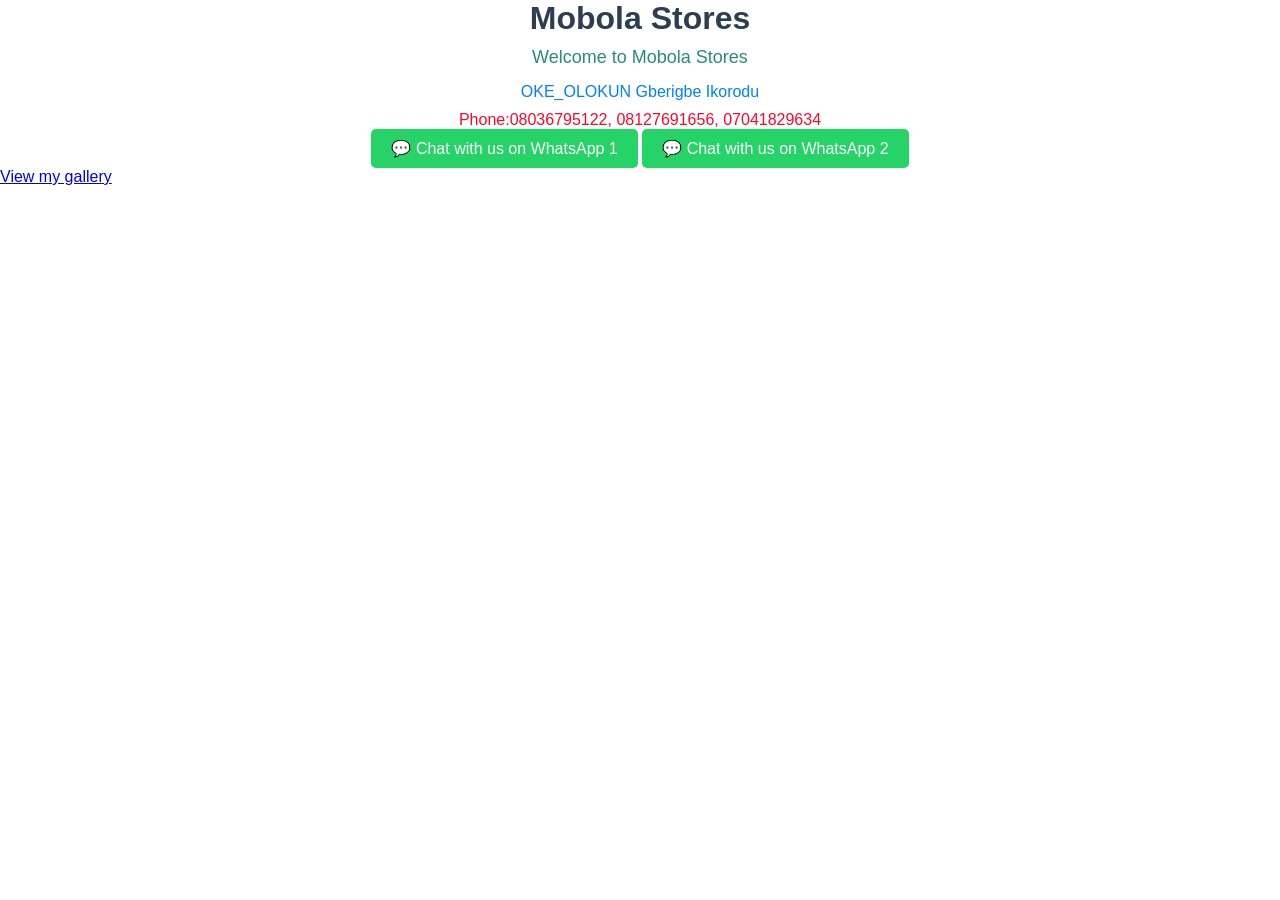
==== index.html @ 679f9abb "Add files via upload" ====
<!DOCTYPE html>
<html lang="en">
<head>
  <meta charset="UTF-8">
  <meta name="viewport" content="width=device-width, initial-scale=1.0">
  <title>Mobola Stores</title>
  <link rel="stylesheet" href="style.css">
</head>
<body>
  <div class="container">
    <h1 class="store-name">Mobola Stores</h1>
    <p class="welcome">Welcome to Mobola Stores</p>
    <p class="address">OKE_OLOKUN Gberigbe Ikorodu</p>
    <p class="phone">Phone:08036795122, 08127691656, 07041829634</p>
    <div class="whatsapp">
    </div>
    <div class="whatsapp">
 <a class="whatsapp1" href="https://wa.me/2348036795122?text=Hello%20I%20saw%20your%20website%20and%20want%20to%20know%20more" 
   target="_blank">
   💬 Chat with us on WhatsApp 1
</a>
<a class="whatsapp2"   href="https://wa.me/2347041829634?text=Hello%20I%20saw%20your%20website%20and%20want%20to%20know%20more" 
   target="_blank" >
   💬 Chat with us on WhatsApp 2</a>
    </div>
  </div>
  <a href="gallery.html" target="_blank">View my gallery</a>
</body>
</html>
---- style.css ----
body {
  margin: 0;
  height: 100vh;
  font-family: Arial, sans-serif;
background-image: url();
}
.container { 
  text-align: center;
}
.store-name {
  font-size: 32px;
  font-weight: bold;
  color: #2c3e50;
  margin: 0 0 10px;
}
.welcome {
  font-size: 18px;
  color: #268d78;
  margin: 0 0 15px;
}

.address {
  font-size: 16px;
  color: #0080ff;
  margin: 0 0 10px;
}

.phone {
  font-size: 16px;
  color: #ff0628;
  margin: 0;
}
.whatsapp1 , .whatsapp2{ display:inline-block; 
  background-color:#25D366; 
  color:white; 
  padding:10px 20px;
   border-radius:5px; 
   text-decoration:none; 
   font-family:Arial, sans-serif;
}
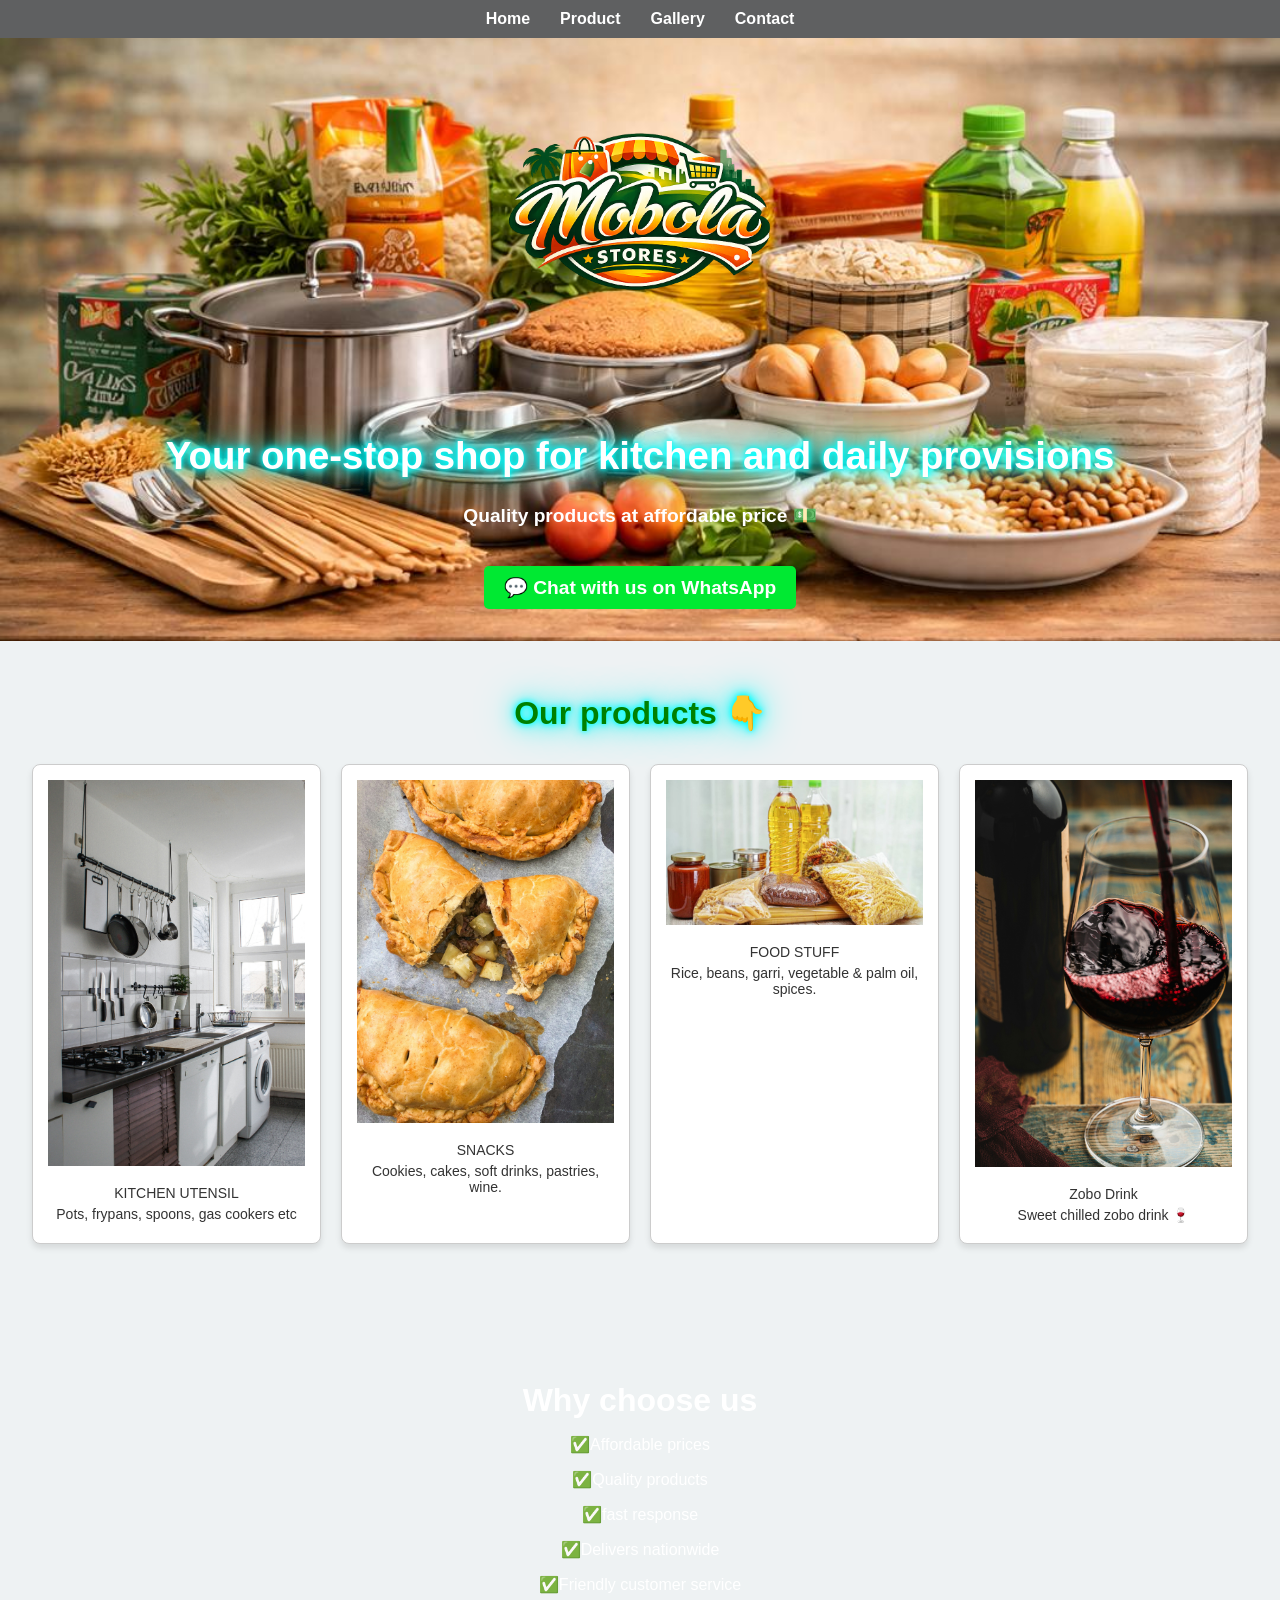
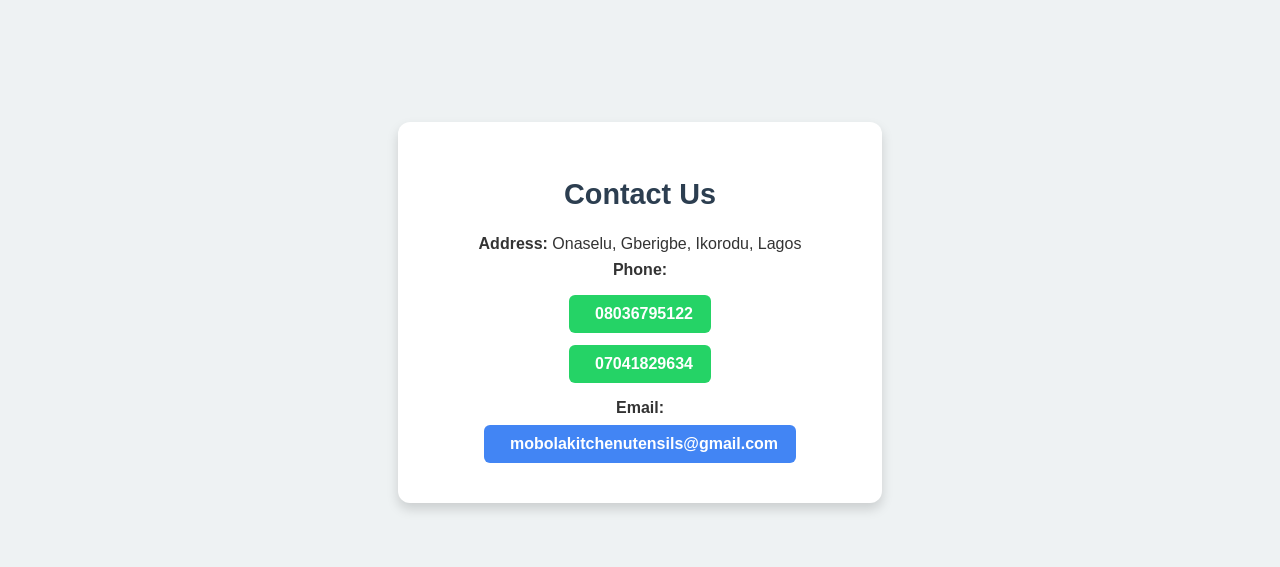
==== commit 48f83893: "Add files via upload" ====
--- a/index.html
+++ b/index.html
@@ -3,27 +3,85 @@
 <head>
   <meta charset="UTF-8">
   <meta name="viewport" content="width=device-width, initial-scale=1.0">
-  <title>Mobola Stores</title>
-  <link rel="stylesheet" href="style.css">
+  <title>Mobola Store</title>
+  <link rel="stylesheet" href="new.css">
 </head>
 <body>
-  <div class="container">
-    <h1 class="store-name">Mobola Stores</h1>
-    <p class="welcome">Welcome to Mobola Stores</p>
-    <p class="address">OKE_OLOKUN Gberigbe Ikorodu</p>
-    <p class="phone">Phone:08036795122, 08127691656, 07041829634</p>
-    <div class="whatsapp">
+  <nav class="nav-right">
+    <a href="index.html">Home</a>
+    <a href="product.html">Product</a>
+    <a href="gallery.html">Gallery</a>
+    <a href="contact.html">Contact</a>
+  </nav>
+
+  <header class="top">
+    <img src="logo.png" alt="logo" class="logo">
+    <h1 class="neon">Your one-stop shop for kitchen and daily provisions</h1>
+    <p>Quality products at affordable price 💵</p>
+    <div class="whatsapp1">
+      <a href="https://wa.me/2348036795122?text=Hello%20I%20saw%20your%20website%20and%20want%20to%20know%20more" target="_blank">
+        💬 Chat with us on WhatsApp
+      </a>
     </div>
-    <div class="whatsapp">
- <a class="whatsapp1" href="https://wa.me/2348036795122?text=Hello%20I%20saw%20your%20website%20and%20want%20to%20know%20more" 
-   target="_blank">
-   💬 Chat with us on WhatsApp 1
-</a>
-<a class="whatsapp2"   href="https://wa.me/2347041829634?text=Hello%20I%20saw%20your%20website%20and%20want%20to%20know%20more" 
-   target="_blank" >
-   💬 Chat with us on WhatsApp 2</a>
+  </header>
+
+  <main class="container">
+    <h1 class="our">Our products 👇</h1>
+    <div class="image-row">
+      <div class="image-item">
+        <img src="kitchen utensil.jpg" alt="kitchen">
+        <p>KITCHEN UTENSIL</p>
+        <p>Pots, frypans, spoons, gas cookers etc</p>
+      </div>
+      <div class="image-item">
+        <img src="snacks.jpg" alt="snacks">
+        <p>SNACKS</p>
+        <p>Cookies, cakes, soft drinks, pastries, wine.</p>
+      </div>
+      <div class="image-item">
+        <img src="foodstuff.jpeg" alt="foodstuff">
+        <p>FOOD STUFF</p>
+        <p>Rice, beans, garri, vegetable & palm oil, spices.</p>
+      </div>
+      <div class="image-item">
+        <img src="zobo.jpg" alt="provision">
+        <p>Zobo Drink</p>
+        <p>Sweet chilled zobo drink 🍷</p>
+      </div>
     </div>
-  </div>
-  <a href="gallery.html" target="_blank">View my gallery</a>
+  </main>
+  <section class="bottom">
+    <h1>Why choose us</h1>
+    <p>✅Affordable prices</p>
+    <p>✅Quality products</p>
+    <p>✅fast response</p>
+    <p>✅Delivers nationwide</p>
+    <p>✅Friendly customer service</p>
+  </section>
+  <section class="contact-card">
+    <h2>Contact Us</h2>
+    <p><strong>Address:</strong> Onaselu, Gberigbe, Ikorodu, Lagos</p>
+    
+    <p><strong>Phone:</strong></p>
+    <ul>
+      <li>
+        <a href="https://wa.me/2348036795122?text=Hello%20I%20saw%20your%20website%20and%20want%20to%20know%20more" target="_blank">
+          <i class="fab fa-whatsapp"></i> 08036795122
+        </a>
+      </li>
+      <li>
+        <a href="https://wa.me/2347041829634?text=Hello%20I%20saw%20your%20website%20and%20want%20to%20know%20more" target="_blank">
+          <i class="fab fa-whatsapp"></i> 07041829634
+        </a>
+      </li>
+    </ul>
+    
+    <p><strong>Email:</strong></p>
+    <p>
+      <a class="email-link" href="https://mail.google.com/mail/?view=cm&fs=1&to=mobolakitchenutensils@gmail.com" target="_blank">
+        <i class="fas fa-envelope"></i> mobolakitchenutensils@gmail.com
+      </a>
+    </p>
+  </section>
 </body>
 </html>
--- a/new.css
+++ b/new.css
@@ -0,0 +1,204 @@
+body {
+  margin: 0;
+  font-family: Arial, sans-serif;
+  background-color: #f5f5f5;
+  color: #333;
+}
+.top {
+  background-image: url(top-background.jpg);
+  background-size: cover;
+  background-position: center;
+  color: #fff;
+  font-weight: bold;
+  font-size: larger;
+  padding: 2rem;
+  text-align: center;
+}
+
+.logo {
+  width: 500px;
+}
+.neon, .our {
+  color: #fff;
+  text-shadow:
+    0 0 5px #0ff,
+    0 0 10px #0ff,
+    0 0 20px #0ff,
+    0 0 40px #0ff;
+}
+nav {
+  display: flex;
+  justify-content: center;
+  gap: 30px;
+  padding: 10px 20px;
+  background-color: rgba(0, 0, 0, 0.6);
+}
+
+.nav-right a {
+  text-decoration: none;
+  color: white;
+  font-weight: bold;
+}
+
+.nav-right a:hover {
+  color: aqua;
+}
+.whatsapp1 a {
+  display: inline-block;
+  background-color: #00e932;
+  color: white;
+  padding: 10px 20px;
+  border-radius: 5px;
+  text-decoration: none;
+  font-weight: bold;
+  margin-top: 20px;
+}
+
+.whatsapp1 a:hover {
+  background-color: #0c0c0c;
+}
+.container {
+  padding: 2rem;
+}
+
+.our {
+  color: green;
+  text-align: center;
+  margin-bottom: 2rem;
+  display: block;
+}
+
+.image-row {
+  display: flex;
+  justify-content: space-between;
+  gap: 20px;
+  flex-wrap: wrap;
+  margin-bottom: 2rem;
+}
+
+.image-item {
+  flex: 1 1 200px;
+  text-align: center;
+  border: 1px solid #ccc;
+  padding: 15px;
+  border-radius: 8px;
+  box-shadow: 0 4px 6px rgba(0, 0, 0, 0.1);
+  background-color: #ffffff;
+}
+
+.image-item img {
+  width: 100%;
+  height: auto;
+  margin-bottom: 10px;
+}
+
+.image-item p {
+  margin: 5px 0;
+  font-size: 14px;
+}
+
+.bottom {
+  text-align: center;
+  background-image: url(customer.jpg);
+  background-size: cover;
+  background-position: center;
+  padding: 3rem 1rem;
+  color: white;
+}
+
+.bottom h1 {
+  font-size: 2rem;
+  margin-bottom: 1rem;
+}
+/* Reset */
+body {
+  margin: 0;
+  font-family: "Segoe UI", Tahoma, Geneva, Verdana, sans-serif;
+  background: #eef2f3;
+  color: #333;
+}
+
+/* Contact card container */
+.contact-card {
+  max-width: 420px;
+  margin: 4rem auto;
+  padding: 2rem;
+  border-radius: 12px;
+  background: #fff;
+  box-shadow: 0 6px 12px rgba(0,0,0,0.15);
+  text-align: center;
+}
+
+/* Heading */
+.contact-card h2 {
+  margin-bottom: 1.5rem;
+  font-size: 1.8rem;
+  color: #2c3e50;
+}
+
+/* Address and labels */
+.contact-card p {
+  margin: 0.5rem 0;
+  font-size: 1rem;
+}
+
+/* List for phone numbers */
+.contact-card ul {
+  list-style: none;
+  padding: 0;
+  margin: 1rem 0;
+}
+
+.contact-card li {
+  margin: 0.75rem 0;
+}
+
+/* Links (buttons) */
+.contact-card a {
+  display: inline-flex;
+  align-items: center;
+  justify-content: center;
+  gap: 8px;
+  background: #25d366; /* WhatsApp green */
+  color: #fff;
+  padding: 10px 18px;
+  border-radius: 6px;
+  text-decoration: none;
+  font-weight: 600;
+  transition: background 0.3s ease;
+}
+
+.contact-card a:hover {
+  background: #128c7e;
+}
+
+/* Email button styled differently */
+.contact-card .email-link {
+  background: #4285f4; /* Gmail blue */
+}
+
+.contact-card .email-link:hover {
+  background: #3367d6;
+}
+
+/* Icons */
+.contact-card i {
+  font-size: 1.2rem;
+}
+nav {
+  display: flex;
+  justify-content: center;
+  gap: 30px;
+  padding: 10px 20px;
+  background-color: rgba(0, 0, 0, 0.6);
+}
+
+.nav-right a {
+  text-decoration: none;
+  color: white;
+  font-weight: bold;
+}
+
+.nav-right a:hover {
+  color: aqua;
+}
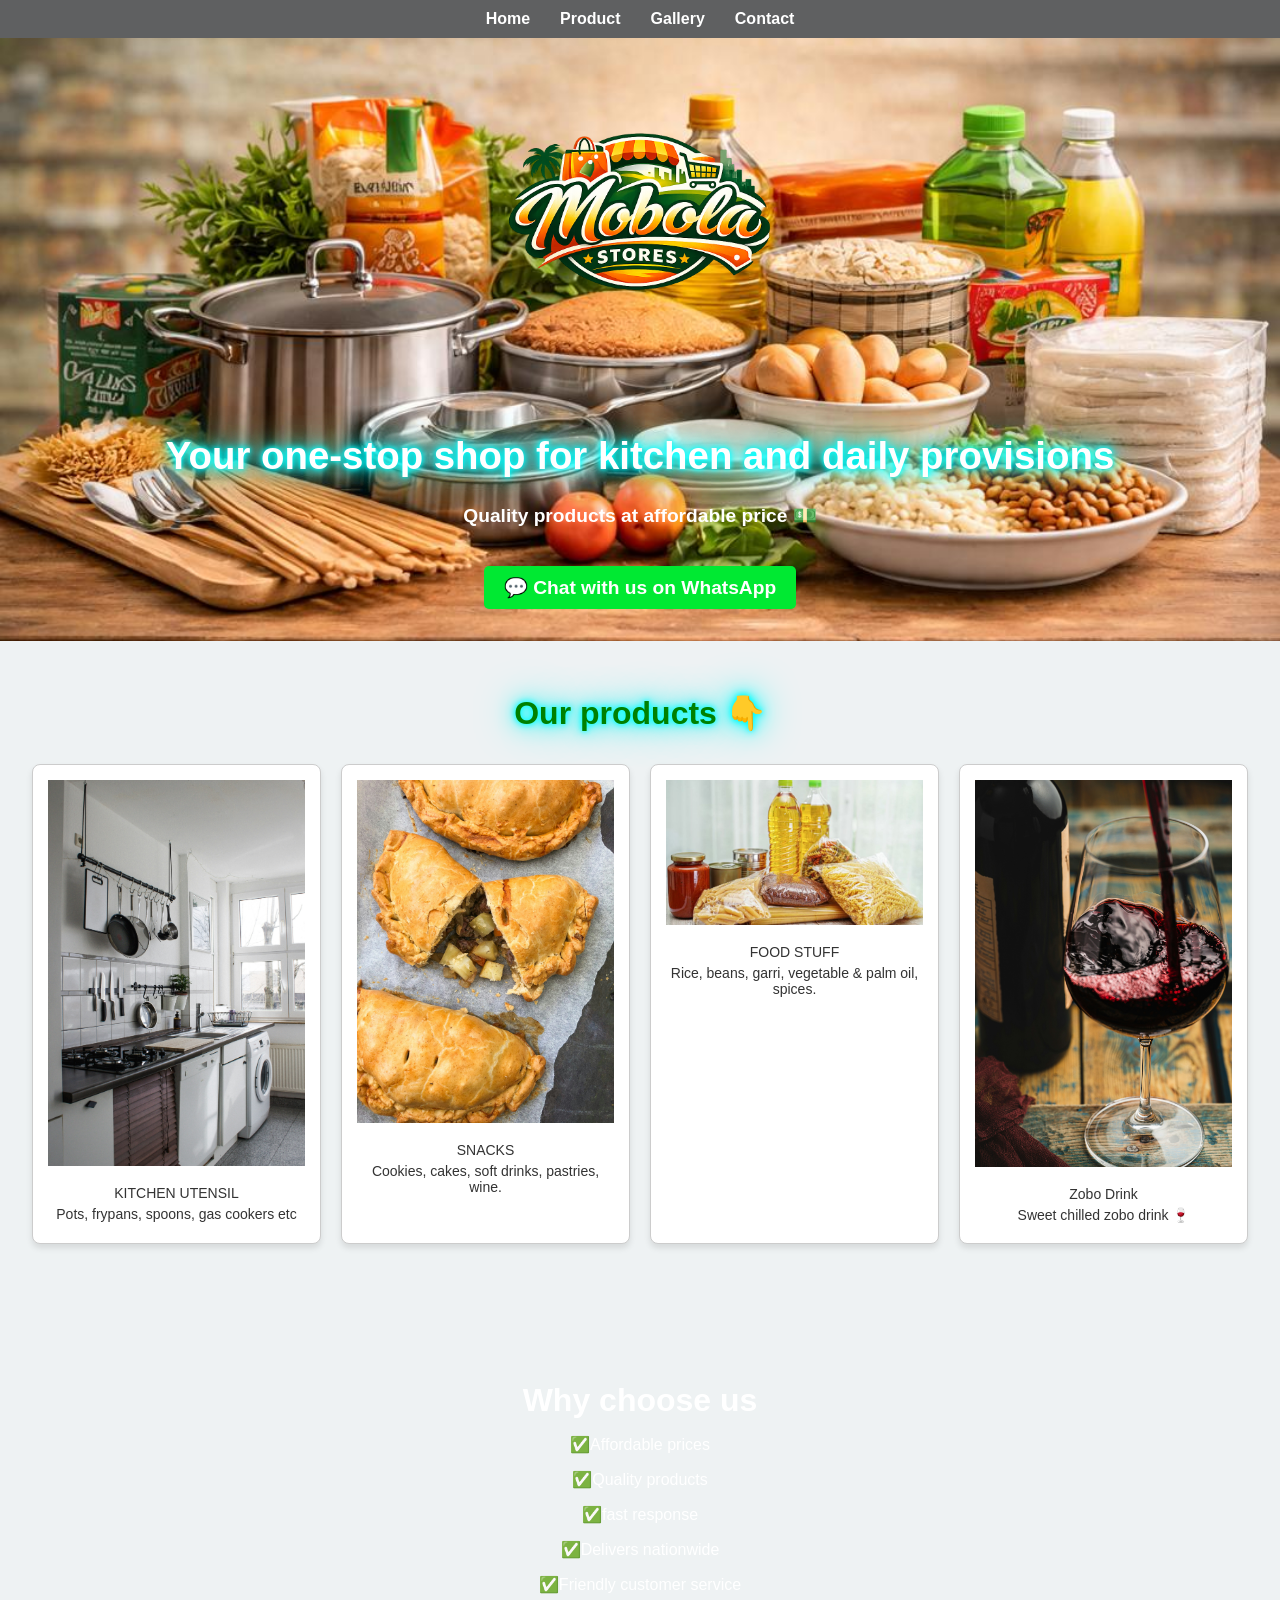
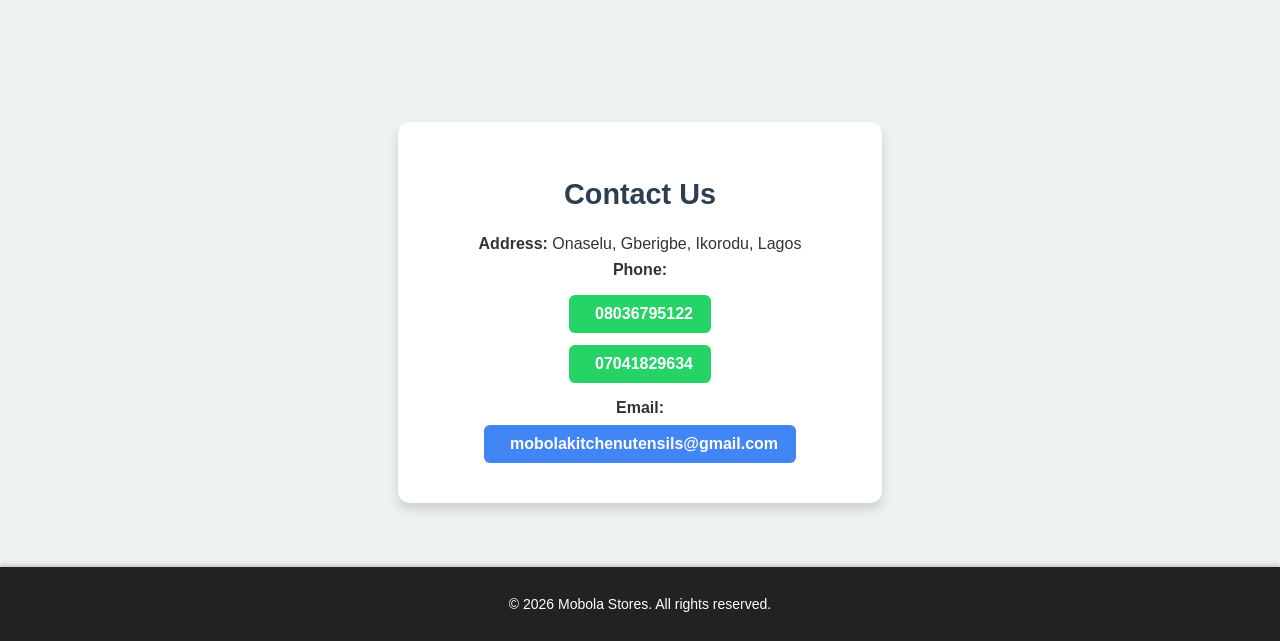
==== commit a73f5035: "Add files via upload" ====
--- a/index.html
+++ b/index.html
@@ -83,5 +83,6 @@
       </a>
     </p>
   </section>
+  <footer><p>&copy; 2026 Mobola Stores. All rights reserved.</p></footer>
 </body>
 </html>
--- a/new.css
+++ b/new.css
@@ -201,4 +201,22 @@
 
 .nav-right a:hover {
   color: aqua;
+}
+footer {
+  background-color: #222;     
+  color: #fff;                  
+  text-align: center;         
+  padding: 15px 0;             
+  font-size: 14px;                                
+  left: 0;
+  width: 100%;       
+  box-shadow: 0 -2px 5px rgba(0,0,0,0.2);
+}
+footer a {
+  color: #ffcc00;              
+  text-decoration: none;
+}
+
+footer a:hover {
+  text-decoration: underline;
 }
